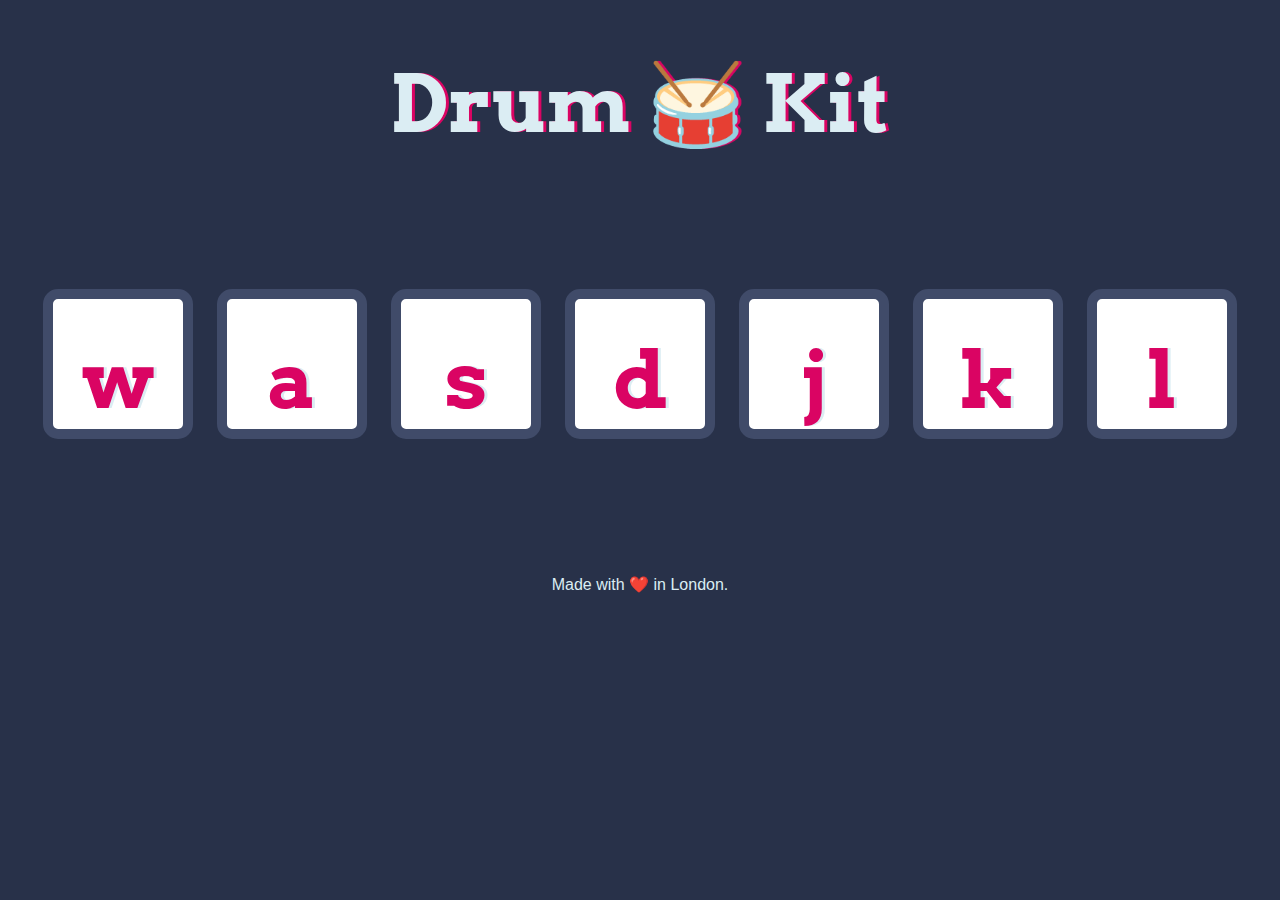
==== Drum Kit/index.html @ b5a7ff5d "Higer order functions" ====
<!DOCTYPE html>
<html lang="en" dir="ltr">

<head>
  <meta charset="utf-8">
  <title>Drum Kit</title>
  <link rel="stylesheet" href="styles.css">
  <link href="https://fonts.googleapis.com/css?family=Arvo" rel="stylesheet">
</head>

<body>

  <h1 id="title">Drum 🥁 Kit</h1>
  <div class="set">
    <button class="w drum">w</button>
    <button class="a drum">a</button>
    <button class="s drum">s</button>
    <button class="d drum">d</button>
    <button class="j drum">j</button>
    <button class="k drum">k</button>
    <button class="l drum">l</button>
  </div>


  <footer>
    Made with ❤️ in London.
  </footer>
<script src="./index.js"></script>
</body>

</html>
---- Drum Kit/styles.css ----
body {
  text-align: center;
  background-color: #283149;
}

h1 {
  font-size: 5rem;
  color: #DBEDF3;
  font-family: "Arvo", cursive;
  text-shadow: 3px 0 #DA0463;

}

footer {
  color: #DBEDF3;
  font-family: sans-serif;
}

.w {

}

.a {

}

.s {

}

.d {

}

.j {

}

.k {

}

.l {

}

.set {
  margin: 10% auto;
}

.game-over {
  background-color: red;
  opacity: 0.8;
}

.pressed {
  box-shadow: 0 3px 4px 0 #DBEDF3;
  opacity: 0.5;
}

.red {
  color: red;
}

.drum {
  outline: none;
  border: 10px solid #404B69;
  font-size: 5rem;
  font-family: 'Arvo', cursive;
  line-height: 2;
  font-weight: 900;
  color: #DA0463;
  text-shadow: 3px 0 #DBEDF3;
  border-radius: 15px;
  display: inline-block;
  width: 150px;
  height: 150px;
  text-align: center;
  margin: 10px;
  background-color: white;
}
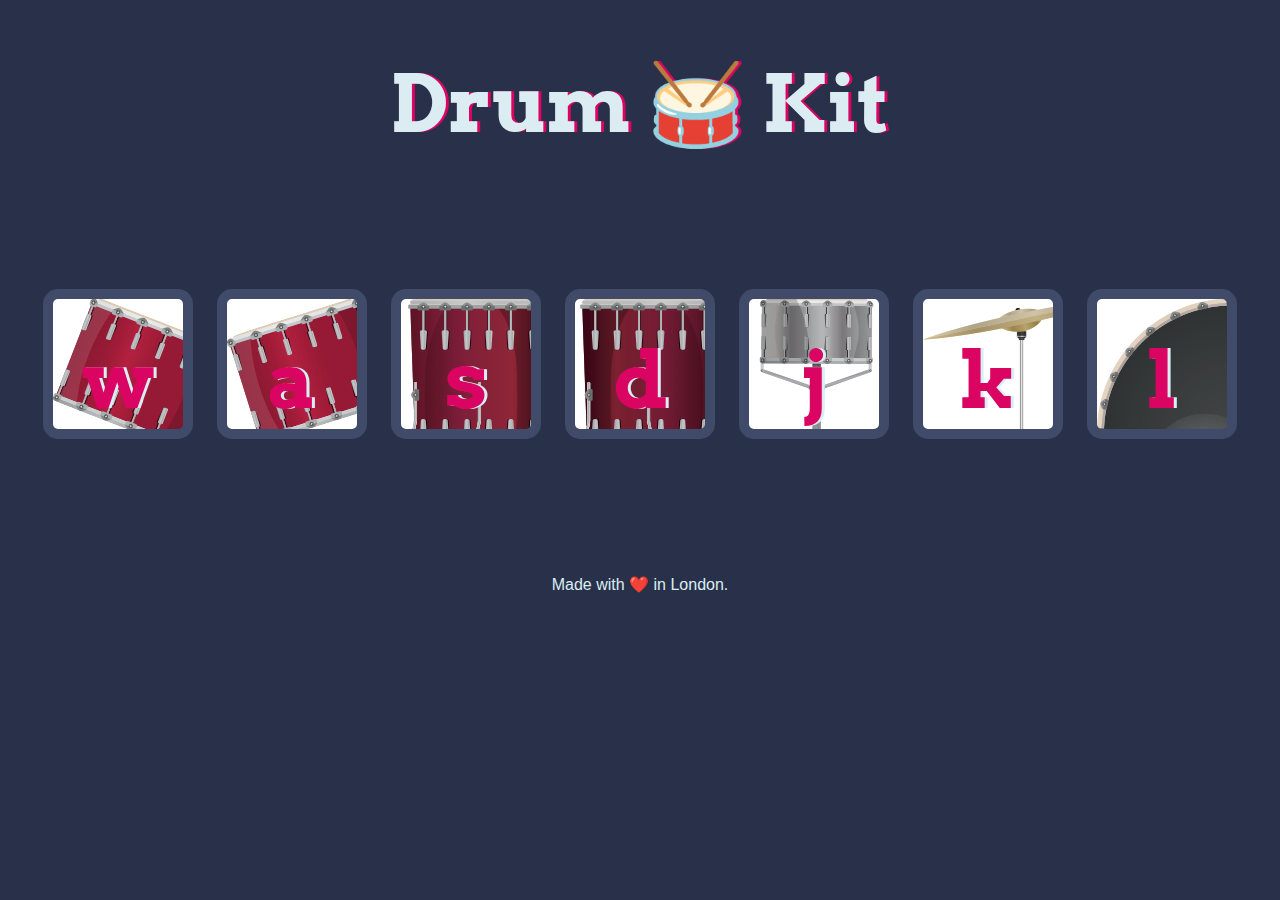
==== commit 21023ccf: "Adding jQuery to websites" ====
--- a/Drum Kit/index.html
+++ b/Drum Kit/index.html
@@ -25,7 +25,7 @@
   <footer>
     Made with ❤️ in London.
   </footer>
-<script src="./index.js"></script>
+  <script src="./index.js"></script>
 </body>
 
-</html>
+</html>--- a/Drum Kit/styles.css
+++ b/Drum Kit/styles.css
@@ -17,31 +17,32 @@
 }
 
 .w {
-
+  background: url('./images/tom1.png') no-repeat;
 }
 
 .a {
-
+  background: url('./images/tom2.png') no-repeat;
 }
 
 .s {
-
+  background: url('./images/tom3.png') no-repeat;
 }
 
 .d {
+  background: url('./images/tom4.png') no-repeat;
 
 }
 
 .j {
-
+  background: url('./images/snare.png') no-repeat;
 }
 
 .k {
-
+  background: url('./images/crash.png') no-repeat;
 }
 
 .l {
-
+  background: url('./images/kick.png') no-repeat;
 }
 
 .set {
@@ -78,4 +79,4 @@
   text-align: center;
   margin: 10px;
   background-color: white;
-}
+}